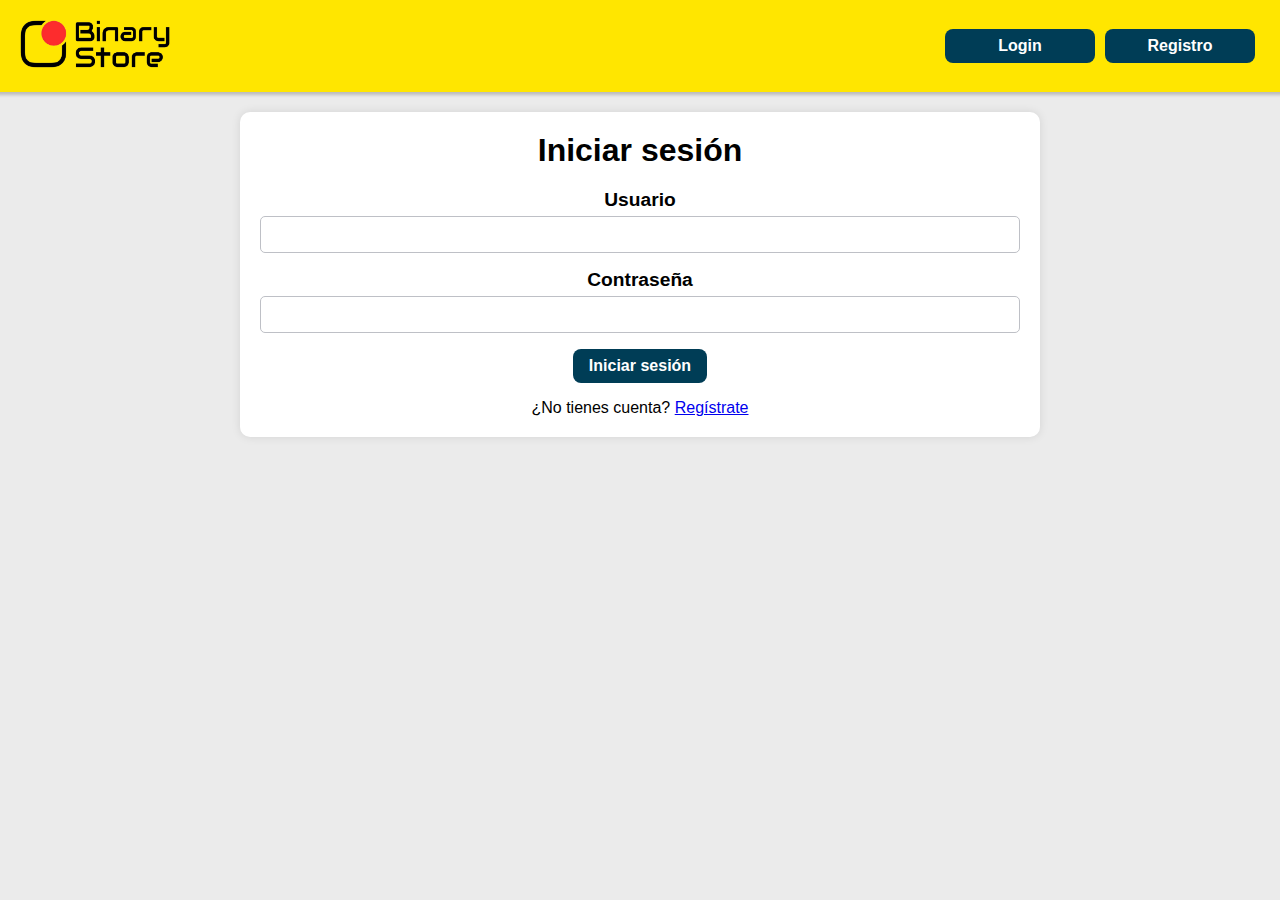
==== admin-users.html @ ee7dcc46 "advances" ====
<!DOCTYPE html>
<html lang="es">

<head>
  <meta charset="UTF-8">
  <meta http-equiv="X-UA-Compatible" content="IE=edge">
  <meta name="viewport" content="width=device-width, initial-scale=1.0">
  <title>Binary Shop</title>
  <link rel="stylesheet" href="styles/styles.css">
  <link rel="stylesheet" href="styles/card.css">
  <link rel="stylesheet" href="styles/headers.css">
</head>

<body>
  <header id="header">
  </header>
  <main id="contenedor-admin">
  </main>
  <script type="module" src="./scripts/admin-users.js"></script>
</body>

</html>
---- styles/styles.css ----
* {
  margin: 0;
  padding: 0;
  box-sizing: border-box;
  background-color: 'fafafa';
}

:root {
  --background: #ebebeb;
  --normalWhite: #fff;
  --normalBlack: #000;
  --hoverCard: #e5f1fd;
  --headerBg: #ffe600;
  --primaryBlue: #003d56;
  --primaryBlueHover: #0b78a5;
  --inputBorder: #bec0c6;
}

body {
  font-family: 'Poppins', sans-serif;
  background-color: var(--background);
}

.baseBtn {
  text-decoration: none;
  color: var(--normalWhite);
  transition: 0.3s;
  background-color: var(--primaryBlue);
  border: none;
  border-radius: 8px;
  padding: 8px 16px;
  font-weight: bold;
  cursor: pointer;
  font-size: 16px;
}

.baseBtn:hover {
  background-color: var(--primaryBlueHover);
}

.contenedor-admin {
  display: flex;
  justify-content: center;
  align-items: center;
  flex-wrap: wrap;
}

.user-card {
  background-color: var(--normalWhite);
  border-radius: 8px;
  box-shadow: 0 0 10px rgba(0, 0, 0, 0.1);
  padding: 16px;
  margin: 16px;
  width: 300px;
  display: flex;
  flex-direction: column;
  align-items: center;
}
---- styles/card.css ----
.cardImage {
  display: flex;
  justify-content: center;
  align-items: center;
  img {
    height: 150px;
    width: 150px;
    margin-bottom: 10px;
  }
}

#contenedor-productos {
  /* max-width: 1200px; */
  margin: 60px auto;
  display: flex;
  justify-content: center;
  flex-wrap: wrap;
}

.cartButtons {
  display: flex;
  justify-content: space-between;
  align-items: center;
  button {
    width: 100px;
  }
}

.producto {
  width: 300px;
  height: 400px;
  overflow: hidden;
  padding: 10px;
  margin: 10px;
  margin-bottom: 20px;
  box-shadow: 1px 1px 1px 1px rgba(0, 0, 0, 0.2);
  border-radius: 10px;
  background-color: var(--normalWhite);
  /* cursor: pointer; */
  p {
    line-height: 1.8;
  }
  transition: 0.3s;
}

/* .producto:hover {
  box-shadow: 1px 1px 1px 1px rgba(0, 0, 0, 0.4);
  background-color: var(--hoverCard)
} */


.descripcion {
  font-size: 12px;
}

.precioProducto {
font-size: 12px;
font-weight: bold;
}
.boton-agregar {
  background-color: rgb(69, 141, 27);
  color: white;
  font-size: 18px;
  font-family: 'Poppins', sans-serif;
  font-weight: 400;
  padding: 5px;
  border: none;
  border-radius: 5px;
}
.boton-agregar:hover {
  cursor: pointer;
  font-weight: 900;
}
.boton-agregar:focus {
  outline: none;
}


.cardInfo {
  display: flex;
  flex-direction: column;
  justify-content: space-around;
  padding: 10px;
  height: 230px;
}
---- styles/headers.css ----
.headerAuth {
  display: flex;
  justify-content: space-between;
  align-items: center;
  padding: 20px;
  box-shadow: 0px 0px 3px 3px rgba(0, 0, 0, 0.2);
  margin-bottom: 20px;
  background-color: var(--headerBg);
  img {
    width: 150px;
  }
  button {
    min-width: 150px;
    margin: 5px;
  }
}
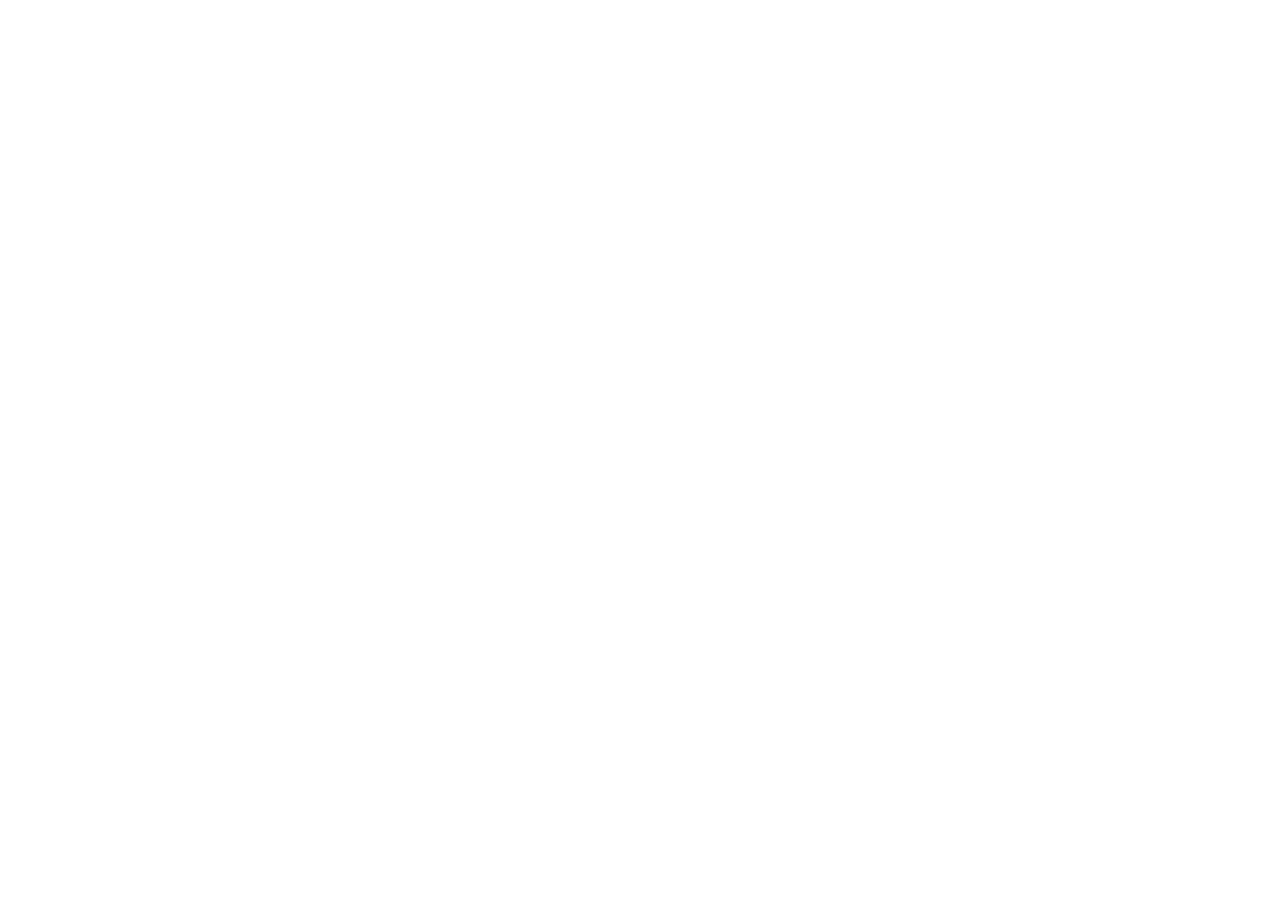
==== commit 56b8efcf: "test" ====
--- a/admin-users.html
+++ b/admin-users.html
@@ -6,9 +6,9 @@
   <meta http-equiv="X-UA-Compatible" content="IE=edge">
   <meta name="viewport" content="width=device-width, initial-scale=1.0">
   <title>Binary Shop</title>
-  <link rel="stylesheet" href="styles/styles.css">
-  <link rel="stylesheet" href="styles/card.css">
-  <link rel="stylesheet" href="styles/headers.css">
+  <link rel="stylesheet" href="/binary-shop/styles/styles.css">
+  <link rel="stylesheet" href="/binary-shop/styles/card.css">
+  <link rel="stylesheet" href="/binary-shop/styles/headers.css">
 </head>
 
 <body>
